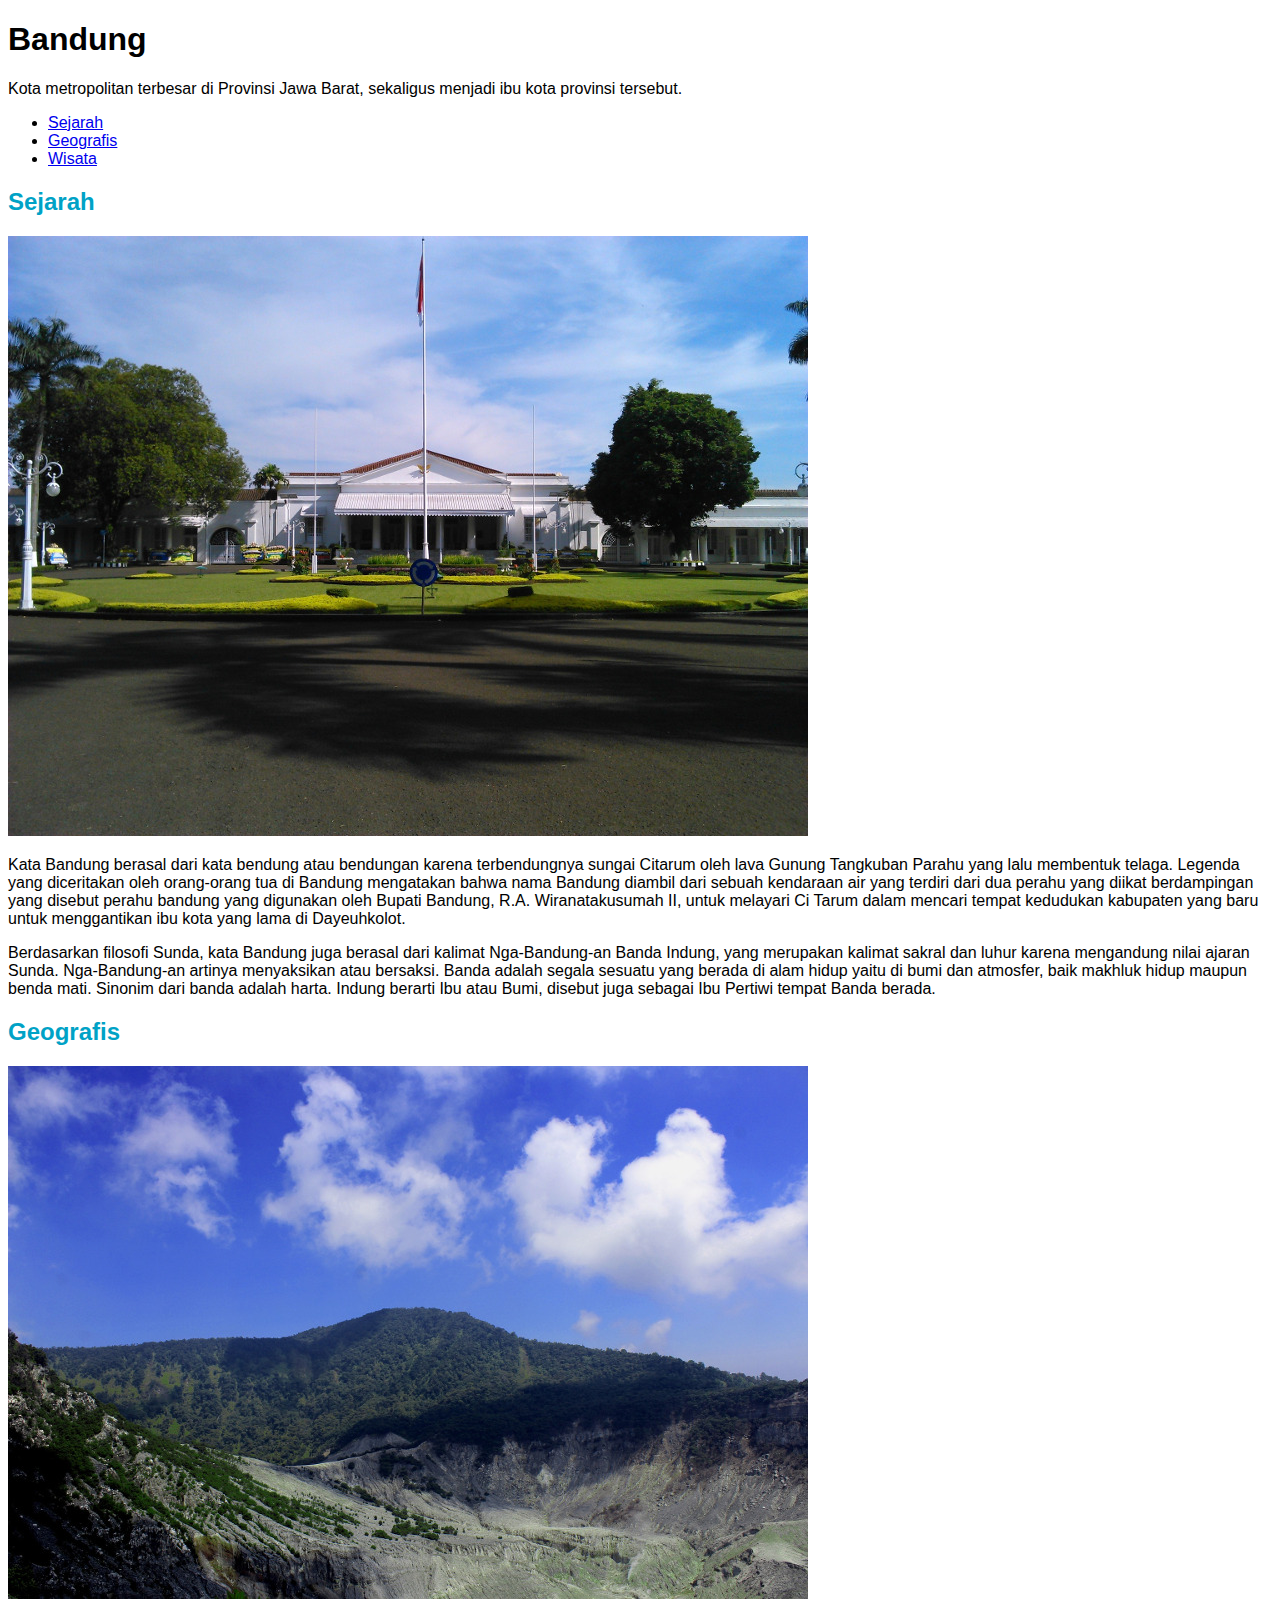
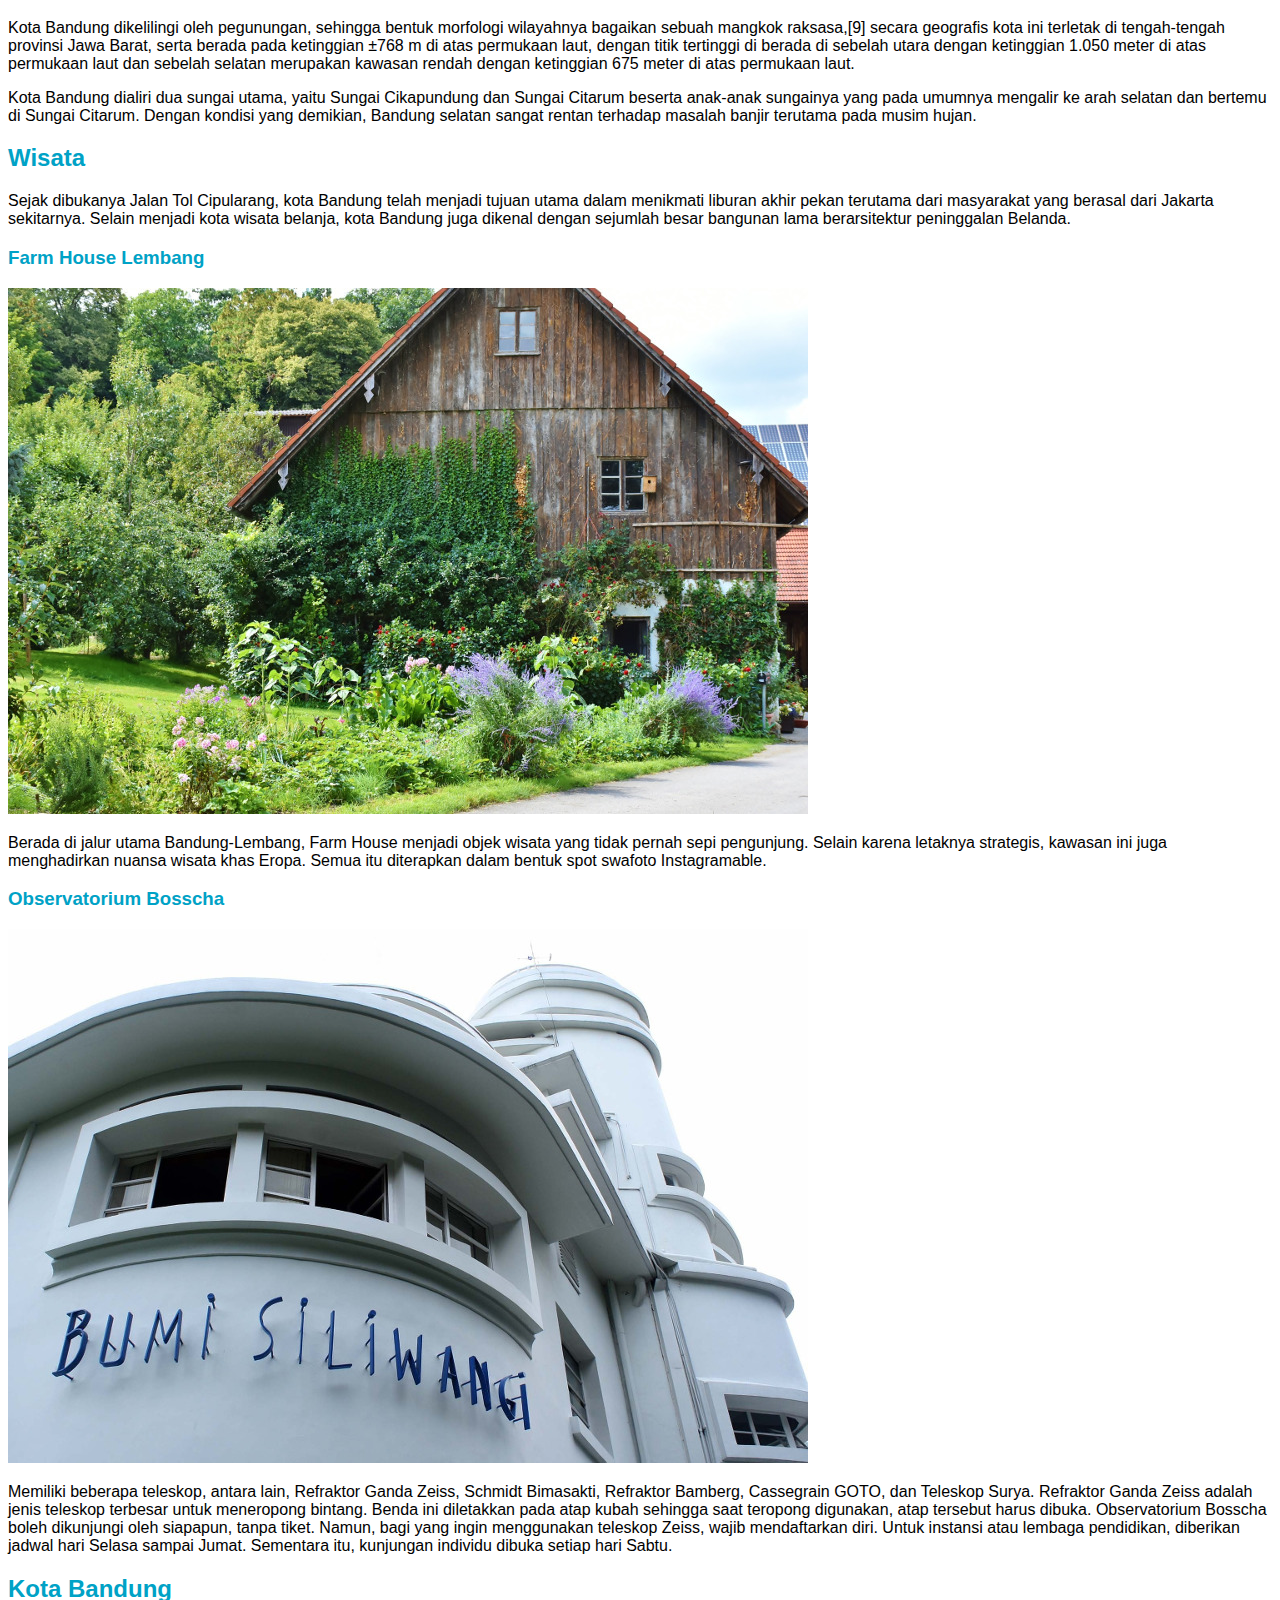
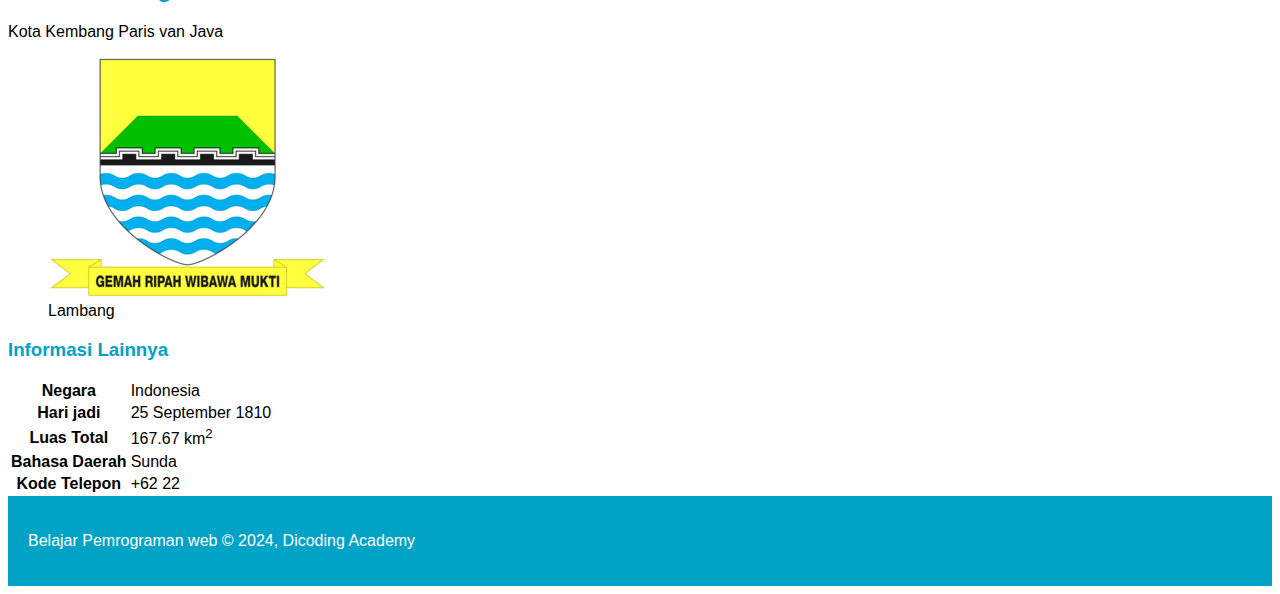
==== studi-case/index.html @ 1d162b0b "change folder structure into stud-case folder" ====
<!DOCTYPE html>
<html>

<head>
   <title>Membuat Profil Bandung</title>

   <!-- My Own Styles -->
   <link rel="stylesheet" href="/assets/styles/style.css">
</head>

<body>
   <header>
      <h1>Bandung</h1>
      <p>Kota metropolitan terbesar di Provinsi Jawa Barat, sekaligus menjadi ibu kota provinsi tersebut.</p>

      <nav>
         <ul>
            <li><a href="#sejarah">Sejarah</a></li>
            <li><a href="#geografis">Geografis</a></li>
            <li><a href="#wisata">Wisata</a></li>
         </ul>
      </nav>
   </header>

   <main>
      <div id="content">
         <article id="sejarah">
            <h2>Sejarah</h2>
            <img src="assets/img/history.jpg" alt="sejarah" />
            <p>
               Kata Bandung berasal dari kata bendung atau bendungan karena terbendungnya sungai Citarum oleh
               lava Gunung Tangkuban Parahu yang lalu membentuk telaga. Legenda yang diceritakan oleh
               orang-orang tua di Bandung mengatakan bahwa nama Bandung diambil dari sebuah kendaraan air
               yang terdiri dari dua perahu yang diikat berdampingan yang disebut perahu bandung yang
               digunakan oleh Bupati Bandung, R.A. Wiranatakusumah II, untuk melayari Ci Tarum dalam mencari
               tempat kedudukan kabupaten yang baru untuk menggantikan ibu kota yang lama di Dayeuhkolot.
            </p>

            <p>
               Berdasarkan filosofi Sunda, kata Bandung juga berasal dari kalimat Nga-Bandung-an Banda
               Indung, yang merupakan kalimat sakral dan luhur karena mengandung nilai ajaran Sunda.
               Nga-Bandung-an artinya menyaksikan atau bersaksi. Banda adalah segala sesuatu yang berada di
               alam hidup yaitu di bumi dan atmosfer, baik makhluk hidup maupun benda mati. Sinonim dari
               banda adalah harta. Indung berarti Ibu atau Bumi, disebut juga sebagai Ibu Pertiwi tempat
               Banda berada.
            </p>
         </article>

         <article id="geografis">
            <h2>Geografis</h2>
            <img src="assets/img/geografis.jpg" alt="geografis" />
            <p>
               Kota Bandung dikelilingi oleh pegunungan, sehingga bentuk morfologi wilayahnya bagaikan sebuah
               mangkok raksasa,[9] secara geografis kota ini terletak di tengah-tengah provinsi Jawa Barat,
               serta berada pada ketinggian ±768 m di atas permukaan laut, dengan titik tertinggi di berada
               di sebelah utara dengan ketinggian 1.050 meter di atas permukaan laut dan sebelah selatan
               merupakan kawasan rendah dengan ketinggian 675 meter di atas permukaan laut.
            </p>

            <p>
               Kota Bandung dialiri dua sungai utama, yaitu Sungai Cikapundung dan Sungai Citarum beserta
               anak-anak sungainya yang pada umumnya mengalir ke arah selatan dan bertemu di Sungai Citarum.
               Dengan kondisi yang demikian, Bandung selatan sangat rentan terhadap masalah banjir terutama
               pada musim hujan.
            </p>
         </article>

         <article id="wisata">
            <h2>Wisata</h2>
            <p>
               Sejak dibukanya Jalan Tol Cipularang, kota Bandung telah menjadi tujuan utama dalam menikmati
               liburan akhir pekan terutama dari masyarakat yang berasal dari Jakarta sekitarnya. Selain
               menjadi kota wisata belanja, kota Bandung juga dikenal dengan sejumlah besar bangunan lama
               berarsitektur peninggalan Belanda.
            </p>

            <section>
               <h3>Farm House Lembang</h3>
               <img src="assets/img/farm-house.jpg" alt="farm house" />
               <p>
                  Berada di jalur utama Bandung-Lembang, Farm House menjadi objek wisata yang tidak pernah
                  sepi pengunjung. Selain karena letaknya strategis, kawasan ini juga menghadirkan nuansa
                  wisata khas Eropa. Semua itu diterapkan dalam bentuk spot swafoto Instagramable.
               </p>
            </section>

            <section>
               <h3>Observatorium Bosscha</h3>
               <img src="assets/img/bosscha.jpg" alt="bosscha" />
               <p>
                  Memiliki beberapa teleskop, antara lain, Refraktor Ganda Zeiss, Schmidt Bimasakti, Refraktor
                  Bamberg, Cassegrain GOTO, dan Teleskop Surya. Refraktor Ganda Zeiss adalah jenis teleskop
                  terbesar untuk meneropong bintang. Benda ini diletakkan pada atap kubah sehingga saat
                  teropong digunakan, atap tersebut harus dibuka. Observatorium Bosscha boleh dikunjungi oleh
                  siapapun, tanpa tiket. Namun, bagi yang ingin menggunakan teleskop Zeiss, wajib mendaftarkan
                  diri. Untuk instansi atau lembaga pendidikan, diberikan jadwal hari Selasa sampai Jumat.
                  Sementara itu, kunjungan individu dibuka setiap hari Sabtu.
               </p>
            </section>
         </article>
      </div>

      <aside>
         <article>
            <header>
               <h2>Kota Bandung</h2>
               <p>Kota Kembang Paris van Java</p>
               <figure>
                  <img src="assets/img/bandung-badge.png" />
                  <figcaption>Lambang</figcaption>
               </figure>
            </header>

            <section>
               <h3>Informasi Lainnya</h3>

               <table>
                  <tr>
                     <th>Negara</th>
                     <td>Indonesia</td>
                  </tr>
                  <tr>
                     <th>Hari jadi</th>
                     <td>25 September 1810</td>
                  </tr>
                  <tr>
                     <th>Luas Total</th>
                     <td>167.67 km<sup>2</sup></td>
                  </tr>
                  <tr>
                     <th>Bahasa Daerah</th>
                     <td>Sunda</td>
                  </tr>
                  <tr>
                     <th>Kode Telepon</th>
                     <td>+62 22</td>
                  </tr>
               </table>
            </section>
         </article>
      </aside>
   </main>

   <footer>
      <p>Belajar Pemrograman web &#169; 2024, Dicoding Academy</p>
   </footer>
</body>

</html>
---- assets/styles/style.css ----
body {
  font-family: sans-serif;
}

h2,
h3 {
  color: #00a2c6;
}

footer {
  padding: 20px;
  color: white;
  background-color: #00a2c6;
}
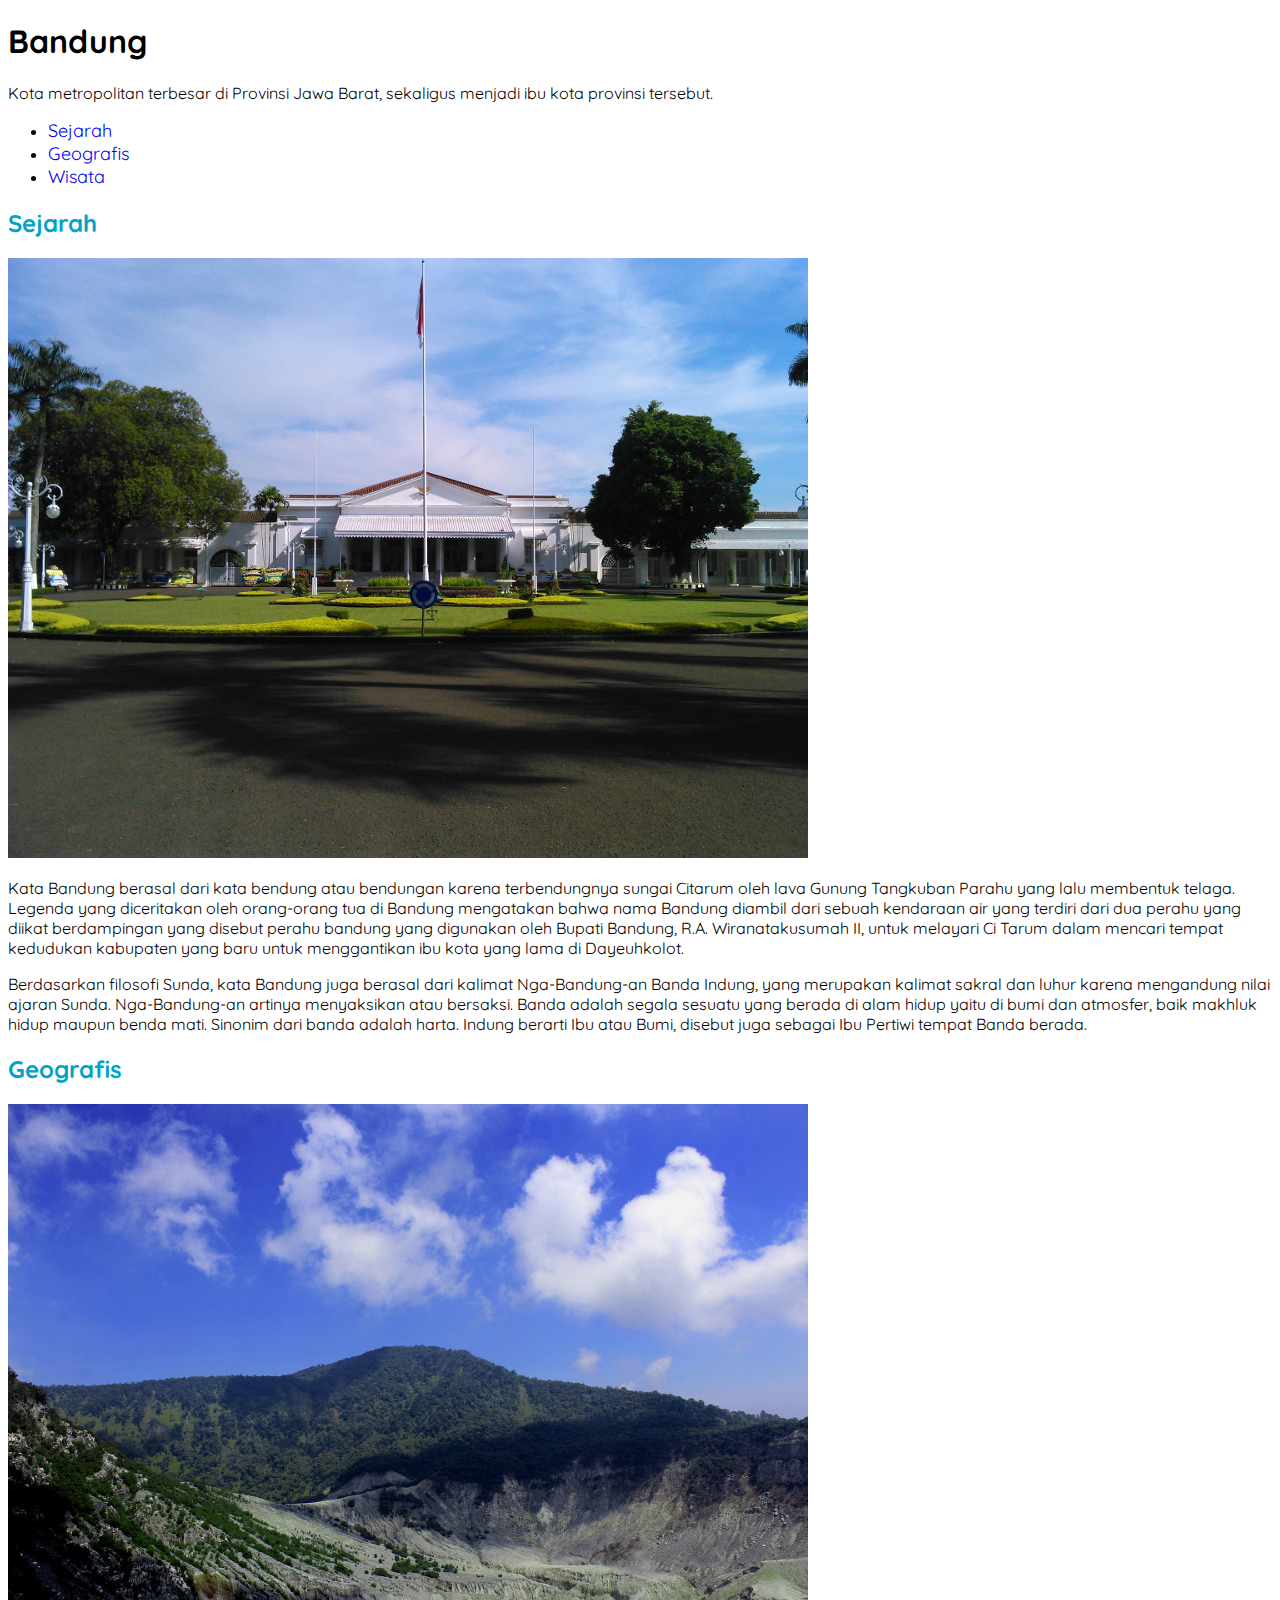
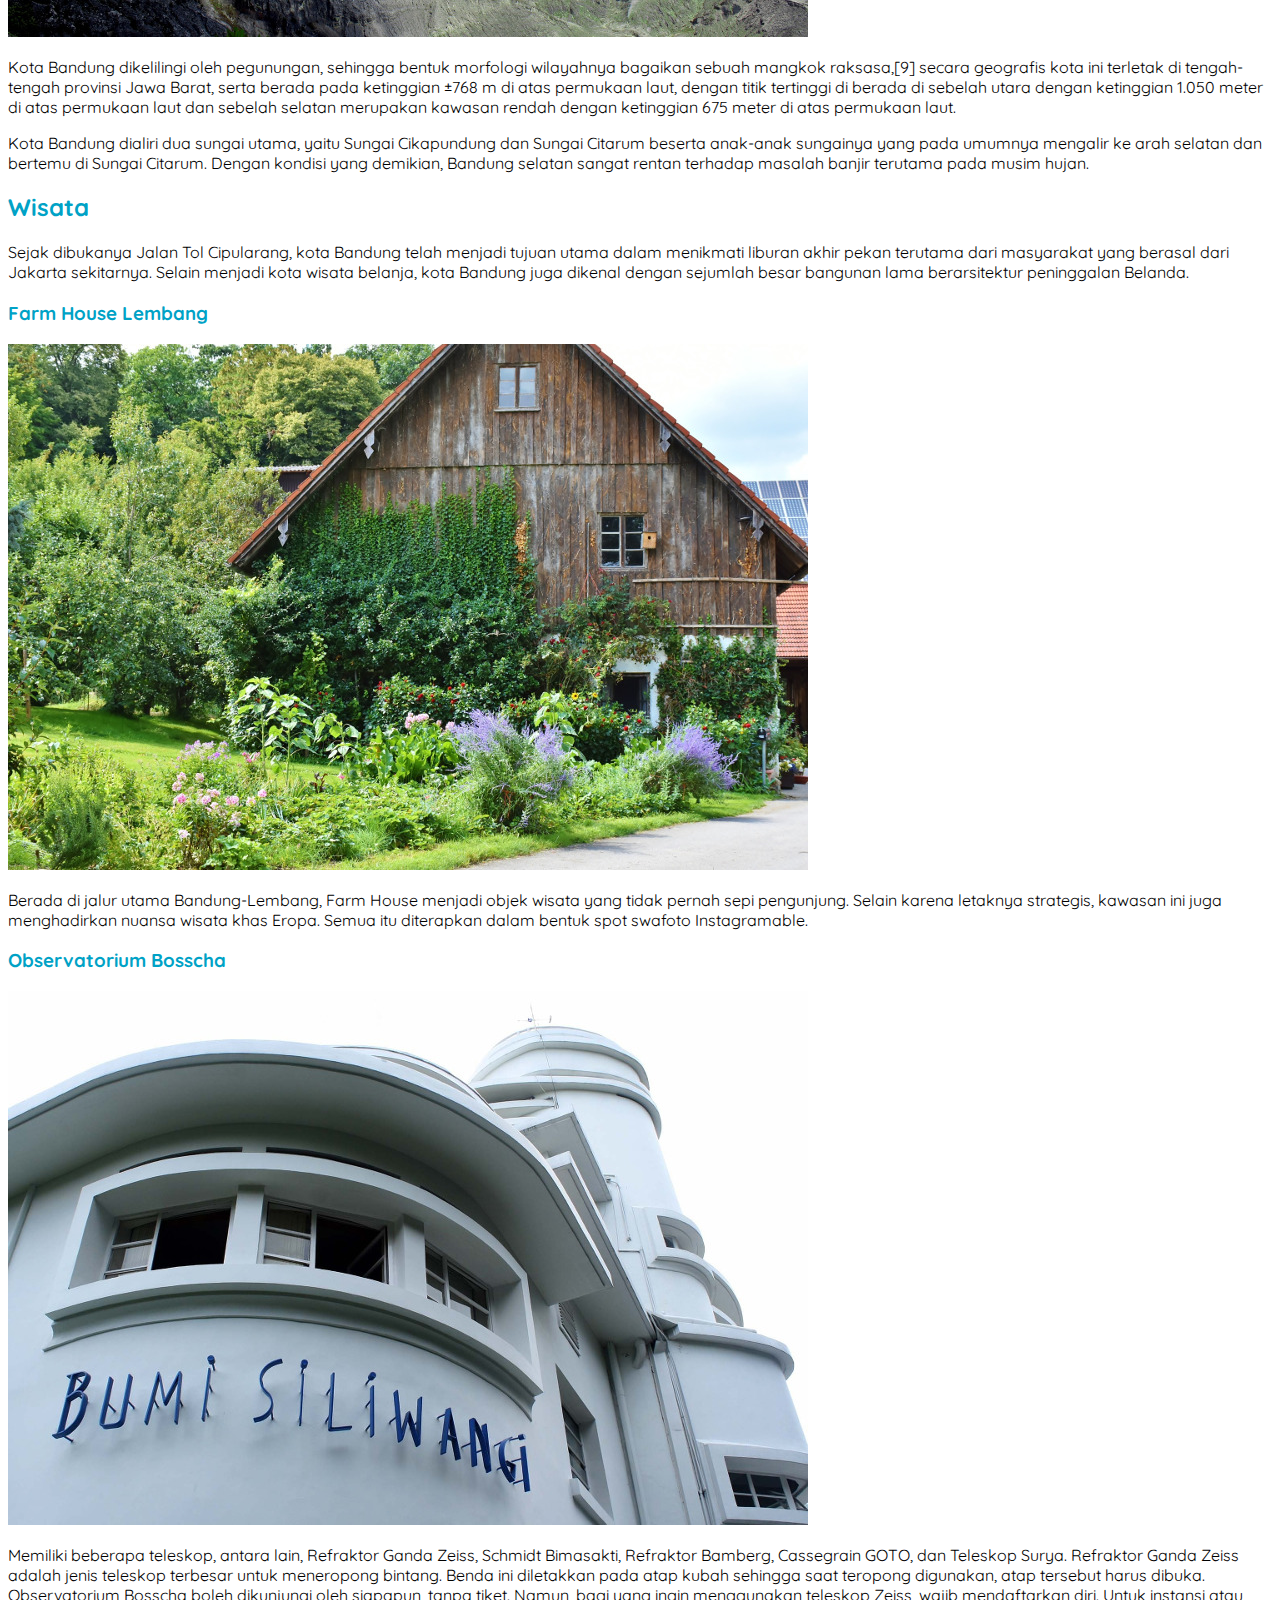
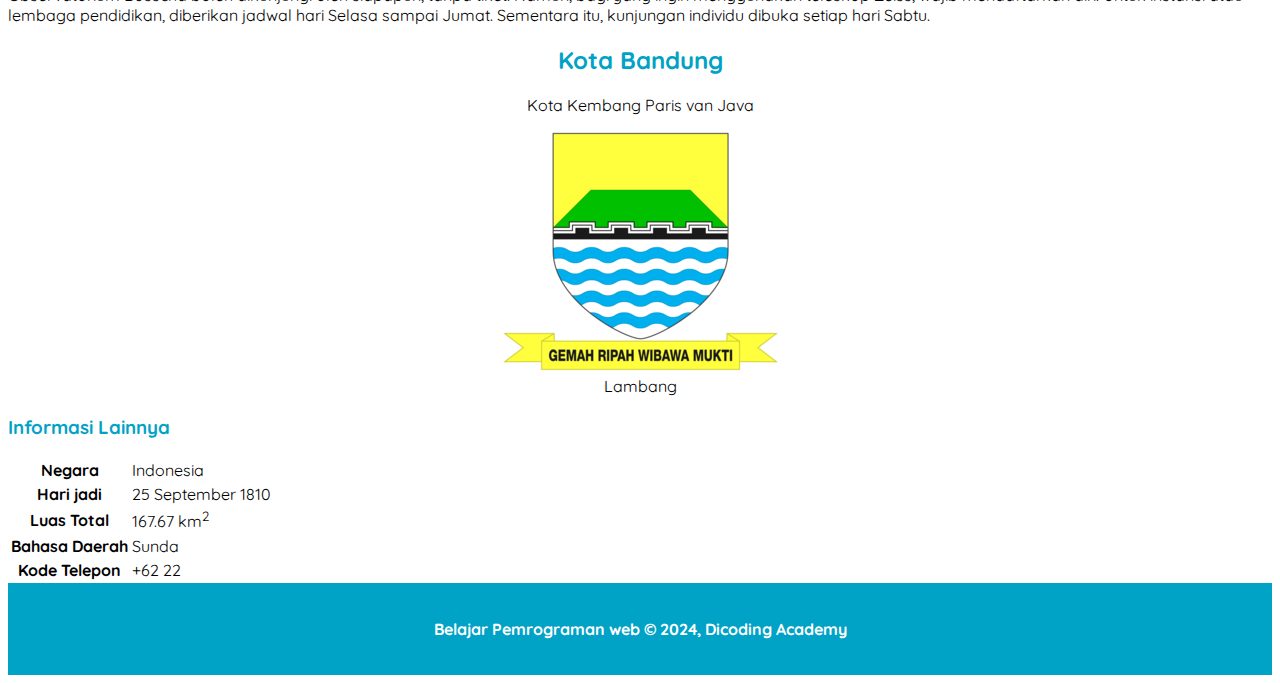
==== commit 279b7d77: "add font-size, font-weight, and text-align" ====
--- a/studi-case/index.html
+++ b/studi-case/index.html
@@ -5,7 +5,12 @@
    <title>Membuat Profil Bandung</title>
 
    <!-- My Own Styles -->
-   <link rel="stylesheet" href="/assets/styles/style.css">
+   <link rel="stylesheet" href="./assets/styles/style.css">
+
+   <!-- Google Fonts Quicksand-->
+   <link rel="preconnect" href="https://fonts.googleapis.com">
+   <link rel="preconnect" href="https://fonts.gstatic.com" crossorigin>
+   <link href="https://fonts.googleapis.com/css2?family=Quicksand:wght@300..700&display=swap" rel="stylesheet">
 </head>
 
 <body>
@@ -101,7 +106,7 @@
       </div>
 
       <aside>
-         <article>
+         <article class="profile">
             <header>
                <h2>Kota Bandung</h2>
                <p>Kota Kembang Paris van Java</p>
--- a/studi-case/assets/styles/style.css
+++ b/studi-case/assets/styles/style.css
@@ -0,0 +1,31 @@
+body {
+  font-family: "Quicksand", sans-serif;
+  font-optical-sizing: auto;
+}
+
+h2,
+h3 {
+  color: #00a2c6;
+}
+
+footer {
+  padding: 20px;
+  color: white;
+  background-color: #00a2c6;
+  text-align: center;
+  font-weight: bold;
+}
+
+nav a {
+  font-size: 18px;
+  font-weight: 400;
+  text-decoration: none;
+}
+
+nav a:hover {
+  font-weight: bold;
+}
+
+.profile header {
+  text-align: center;
+}
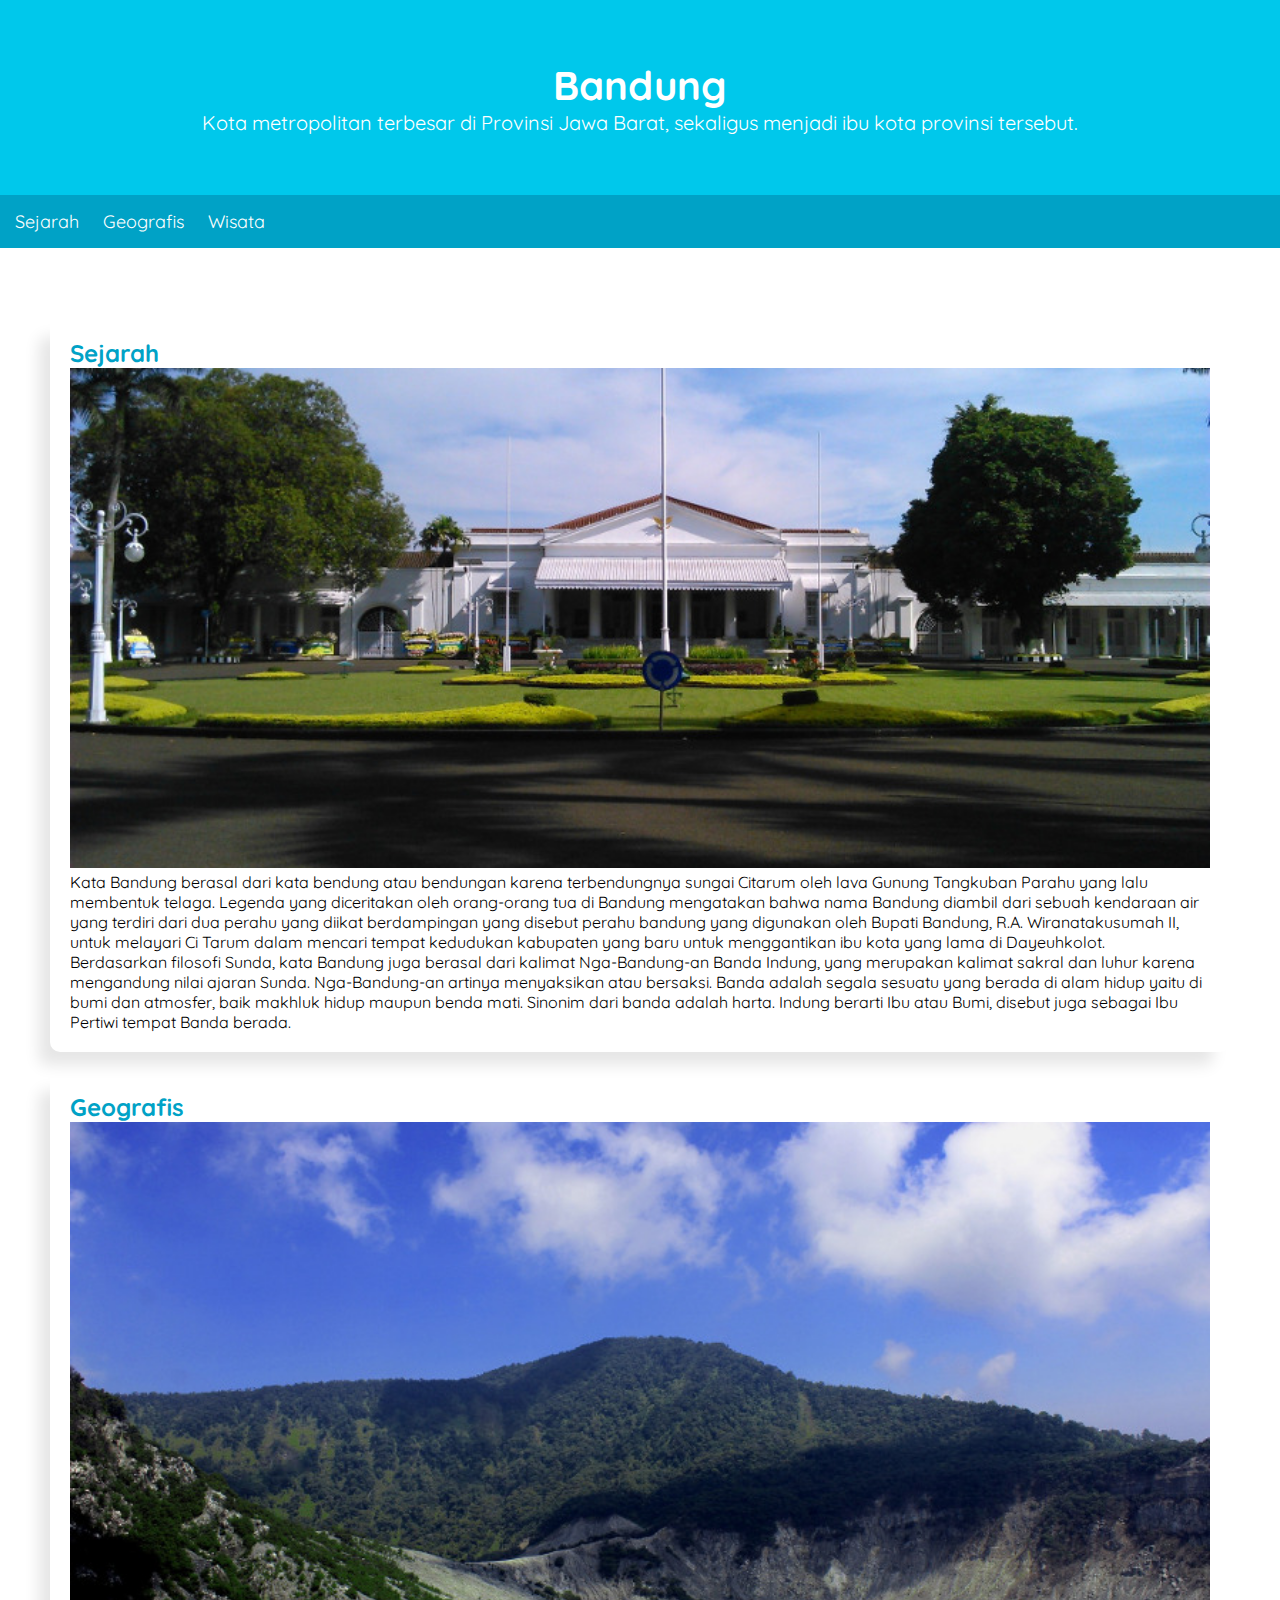
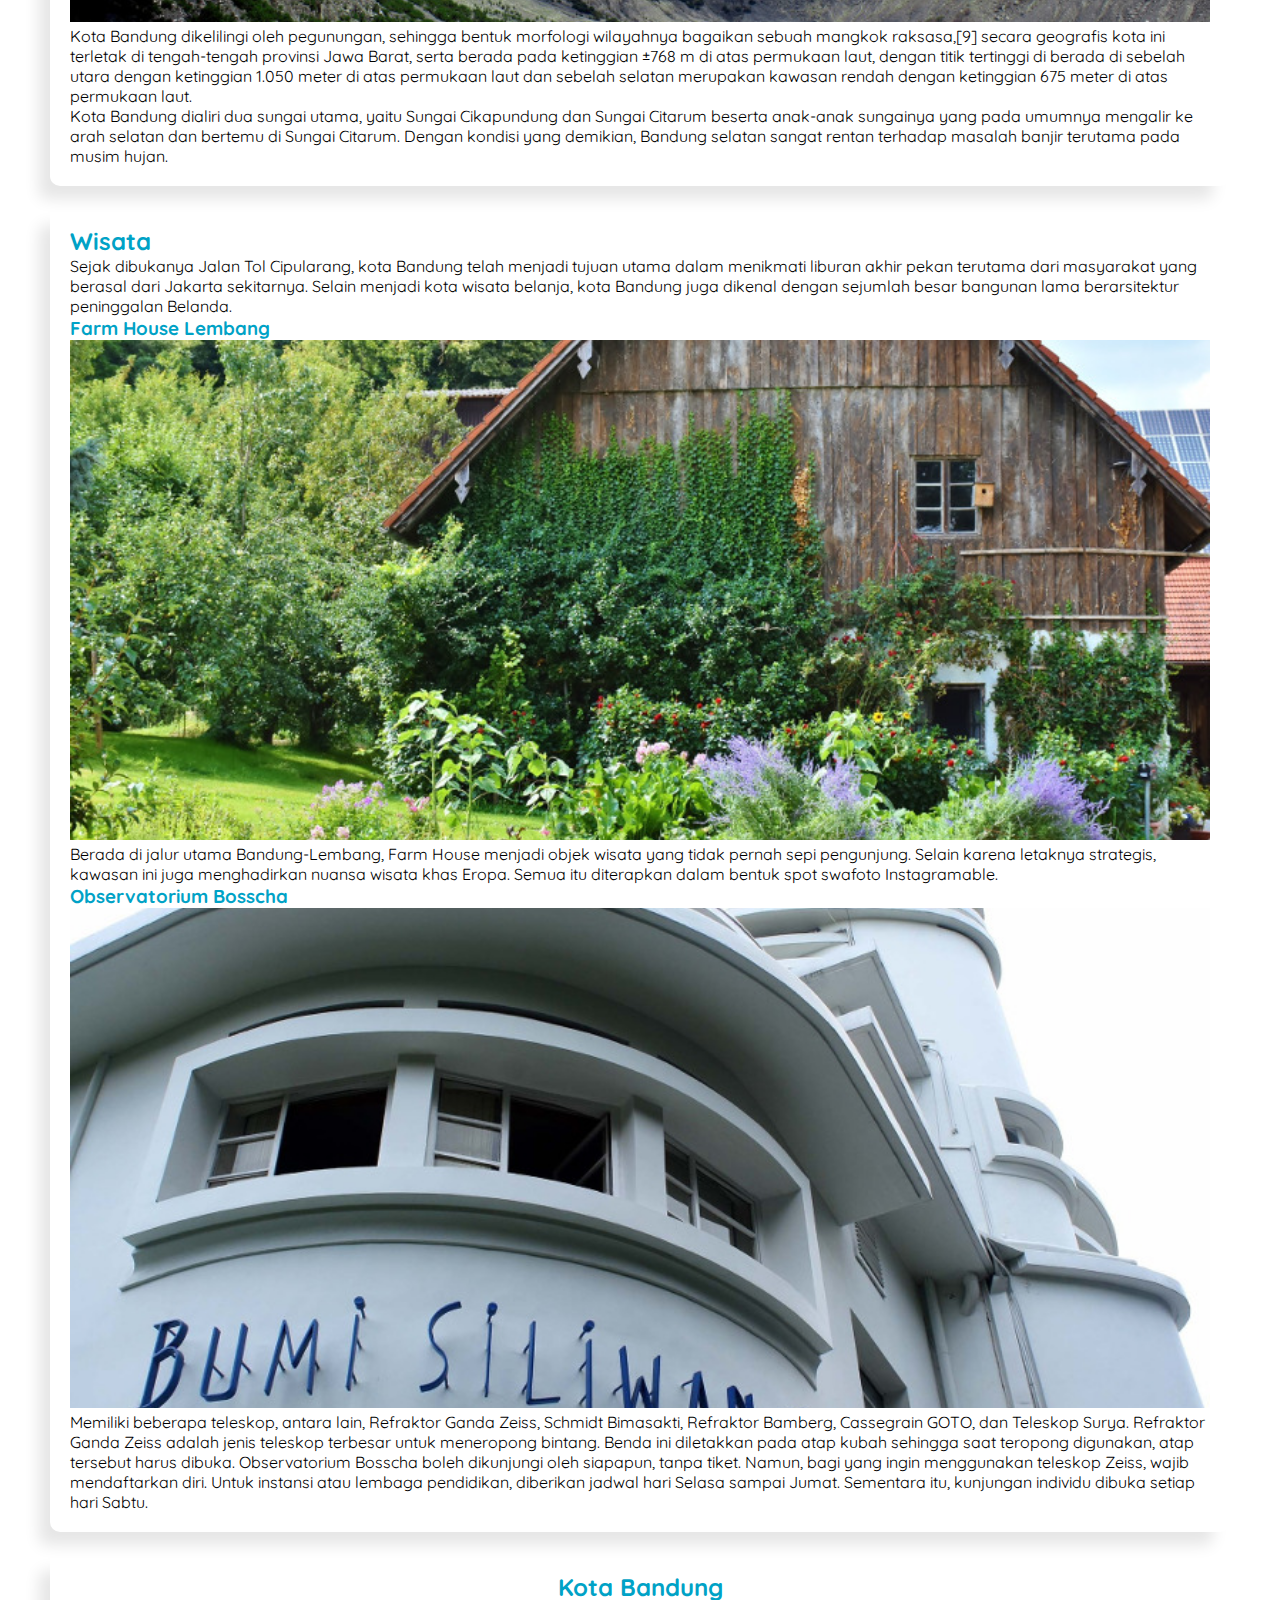
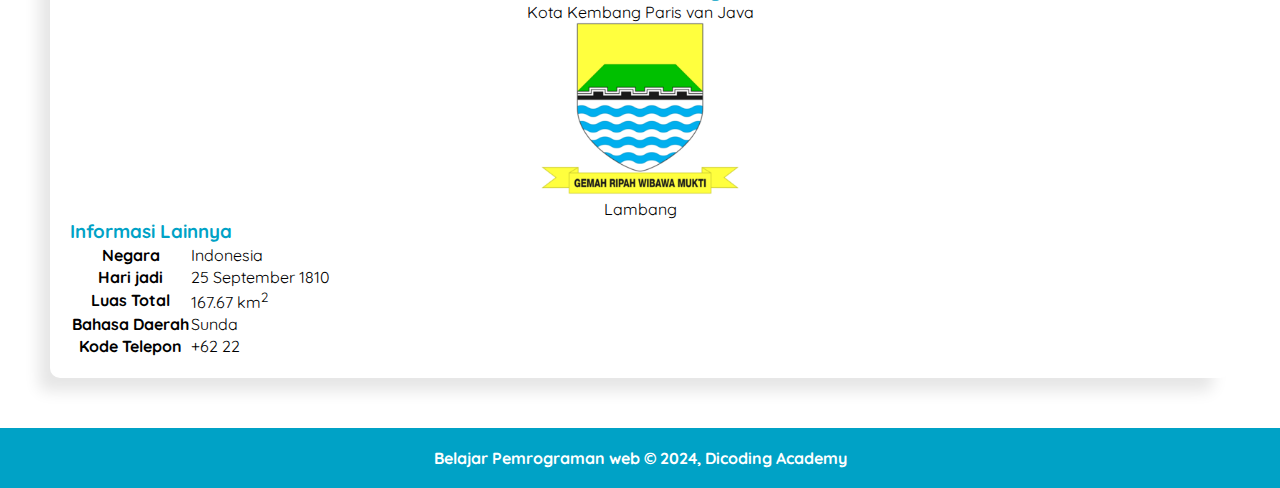
==== commit 9041306c: "feat: set box model" ====
--- a/studi-case/index.html
+++ b/studi-case/index.html
@@ -15,9 +15,10 @@
 
 <body>
    <header>
-      <h1>Bandung</h1>
-      <p>Kota metropolitan terbesar di Provinsi Jawa Barat, sekaligus menjadi ibu kota provinsi tersebut.</p>
-
+      <div class="jumbotron">
+         <h1>Bandung</h1>
+         <p>Kota metropolitan terbesar di Provinsi Jawa Barat, sekaligus menjadi ibu kota provinsi tersebut.</p>
+      </div>
       <nav>
          <ul>
             <li><a href="#sejarah">Sejarah</a></li>
@@ -29,9 +30,9 @@
 
    <main>
       <div id="content">
-         <article id="sejarah">
+         <article id="sejarah" class="card">
             <h2>Sejarah</h2>
-            <img src="assets/img/history.jpg" alt="sejarah" />
+            <img class="featured-img" src="assets/img/history.jpg" alt="sejarah" />
             <p>
                Kata Bandung berasal dari kata bendung atau bendungan karena terbendungnya sungai Citarum oleh
                lava Gunung Tangkuban Parahu yang lalu membentuk telaga. Legenda yang diceritakan oleh
@@ -51,9 +52,9 @@
             </p>
          </article>
 
-         <article id="geografis">
+         <article id="geografis" class="card">
             <h2>Geografis</h2>
-            <img src="assets/img/geografis.jpg" alt="geografis" />
+            <img class="featured-img" src="assets/img/geografis.jpg" alt="geografis" />
             <p>
                Kota Bandung dikelilingi oleh pegunungan, sehingga bentuk morfologi wilayahnya bagaikan sebuah
                mangkok raksasa,[9] secara geografis kota ini terletak di tengah-tengah provinsi Jawa Barat,
@@ -70,7 +71,7 @@
             </p>
          </article>
 
-         <article id="wisata">
+         <article id="wisata" class="card">
             <h2>Wisata</h2>
             <p>
                Sejak dibukanya Jalan Tol Cipularang, kota Bandung telah menjadi tujuan utama dalam menikmati
@@ -81,7 +82,7 @@
 
             <section>
                <h3>Farm House Lembang</h3>
-               <img src="assets/img/farm-house.jpg" alt="farm house" />
+               <img class="featured-img" src="assets/img/farm-house.jpg" alt="farm house" />
                <p>
                   Berada di jalur utama Bandung-Lembang, Farm House menjadi objek wisata yang tidak pernah
                   sepi pengunjung. Selain karena letaknya strategis, kawasan ini juga menghadirkan nuansa
@@ -91,7 +92,7 @@
 
             <section>
                <h3>Observatorium Bosscha</h3>
-               <img src="assets/img/bosscha.jpg" alt="bosscha" />
+               <img class="featured-img" src="assets/img/bosscha.jpg" alt="bosscha" />
                <p>
                   Memiliki beberapa teleskop, antara lain, Refraktor Ganda Zeiss, Schmidt Bimasakti, Refraktor
                   Bamberg, Cassegrain GOTO, dan Teleskop Surya. Refraktor Ganda Zeiss adalah jenis teleskop
@@ -106,12 +107,12 @@
       </div>
 
       <aside>
-         <article class="profile">
+         <article class="profile card">
             <header>
                <h2>Kota Bandung</h2>
                <p>Kota Kembang Paris van Java</p>
                <figure>
-                  <img src="assets/img/bandung-badge.png" />
+                  <img src="assets/img/bandung-badge.png" alt="profile" />
                   <figcaption>Lambang</figcaption>
                </figure>
             </header>
--- a/studi-case/assets/styles/style.css
+++ b/studi-case/assets/styles/style.css
@@ -1,6 +1,10 @@
+* {
+  margin: 0;
+  padding: 0;
+}
+
 body {
   font-family: "Quicksand", sans-serif;
-  font-optical-sizing: auto;
 }
 
 h2,
@@ -20,6 +24,7 @@
   font-size: 18px;
   font-weight: 400;
   text-decoration: none;
+  color: white;
 }
 
 nav a:hover {
@@ -29,3 +34,44 @@
 .profile header {
   text-align: center;
 }
+
+.featured-img {
+  width: 100%;
+  max-height: 500px;
+  object-fit: cover;
+  object-position: center;
+}
+
+.profile img {
+  width: 200px;
+}
+
+.card {
+  box-shadow: -14px 16px 15px -3px rgba(0, 0, 0, 0.1);
+  padding: 20px;
+  border-radius: 10px;
+  margin-top: 20px;
+}
+
+.jumbotron {
+  background-color: #00c8eb;
+  text-align: center;
+  font-size: 20px;
+  padding: 60px;
+  color: white;
+}
+
+nav {
+  background-color: #00a2c6;
+  padding: 15px;
+}
+
+nav li {
+  display: inline;
+  list-style-type: none;
+  margin-right: 20px;
+}
+
+main {
+  padding: 50px;
+}
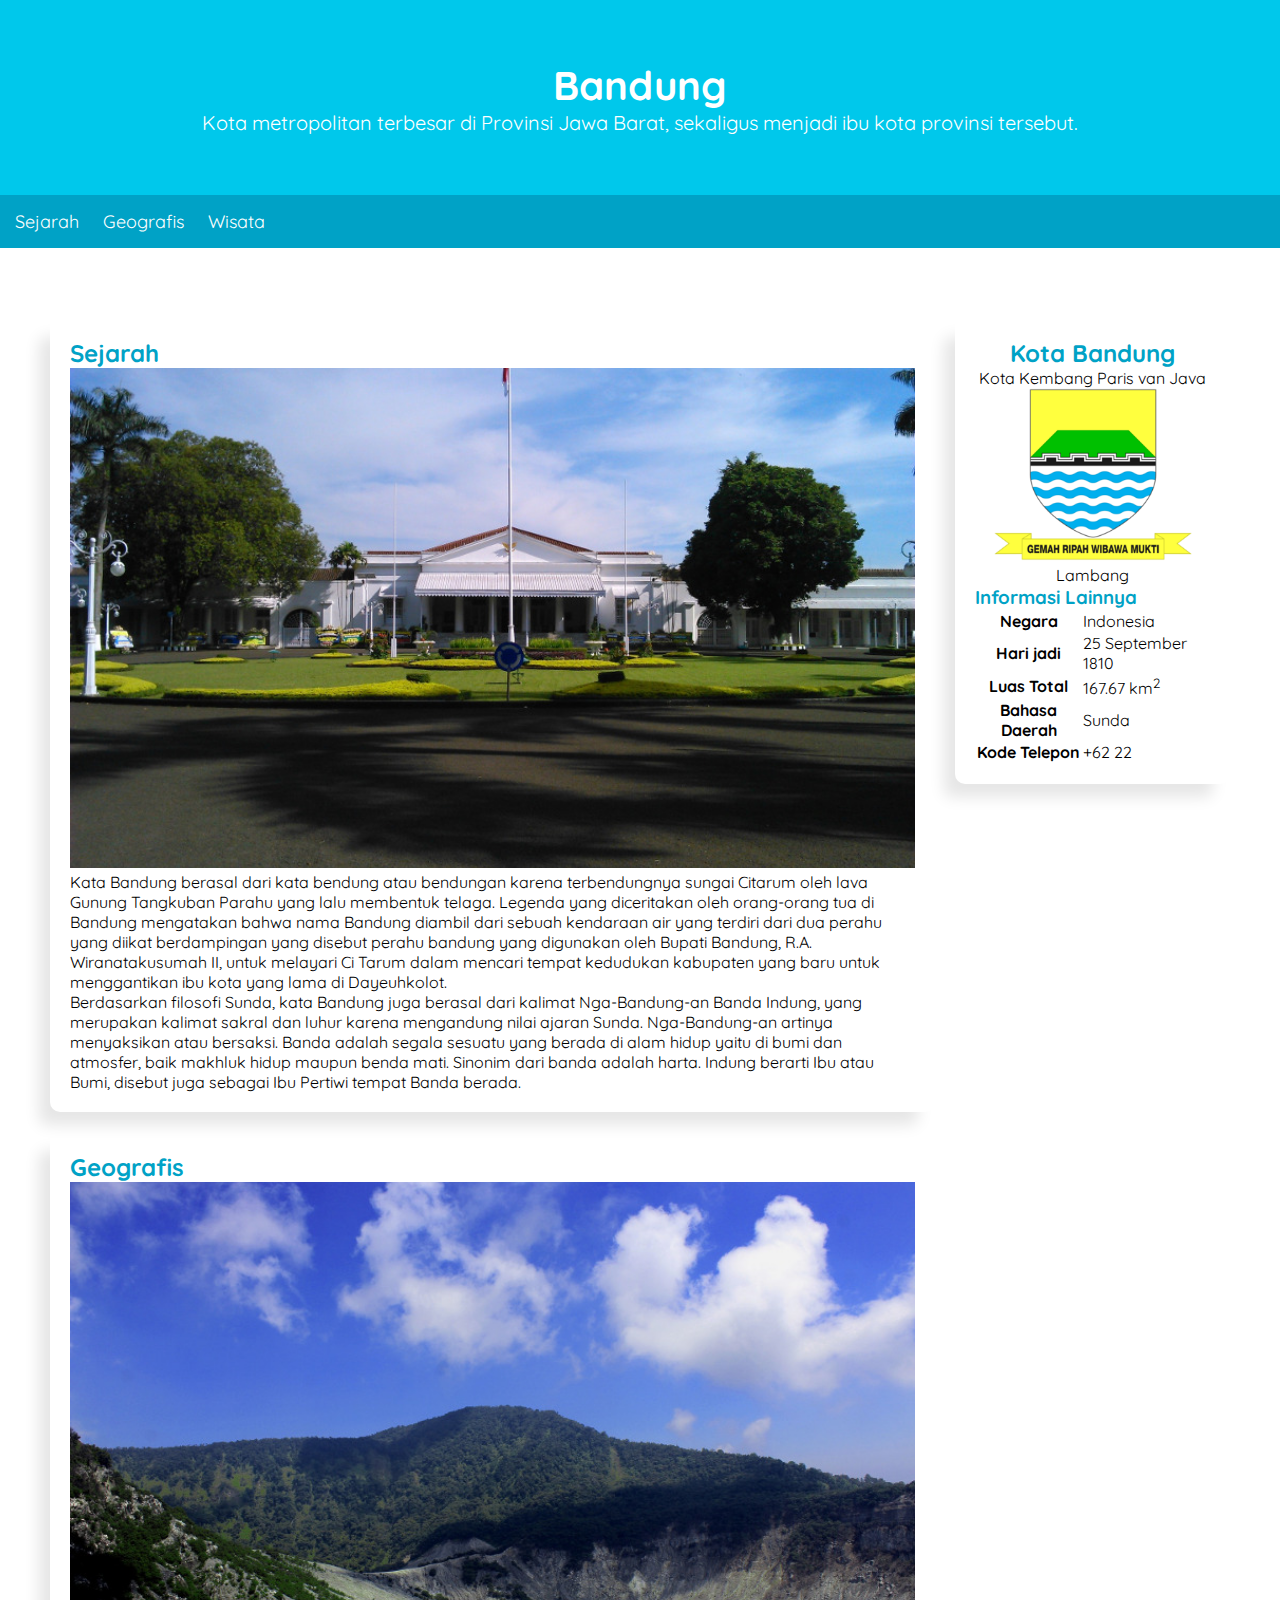
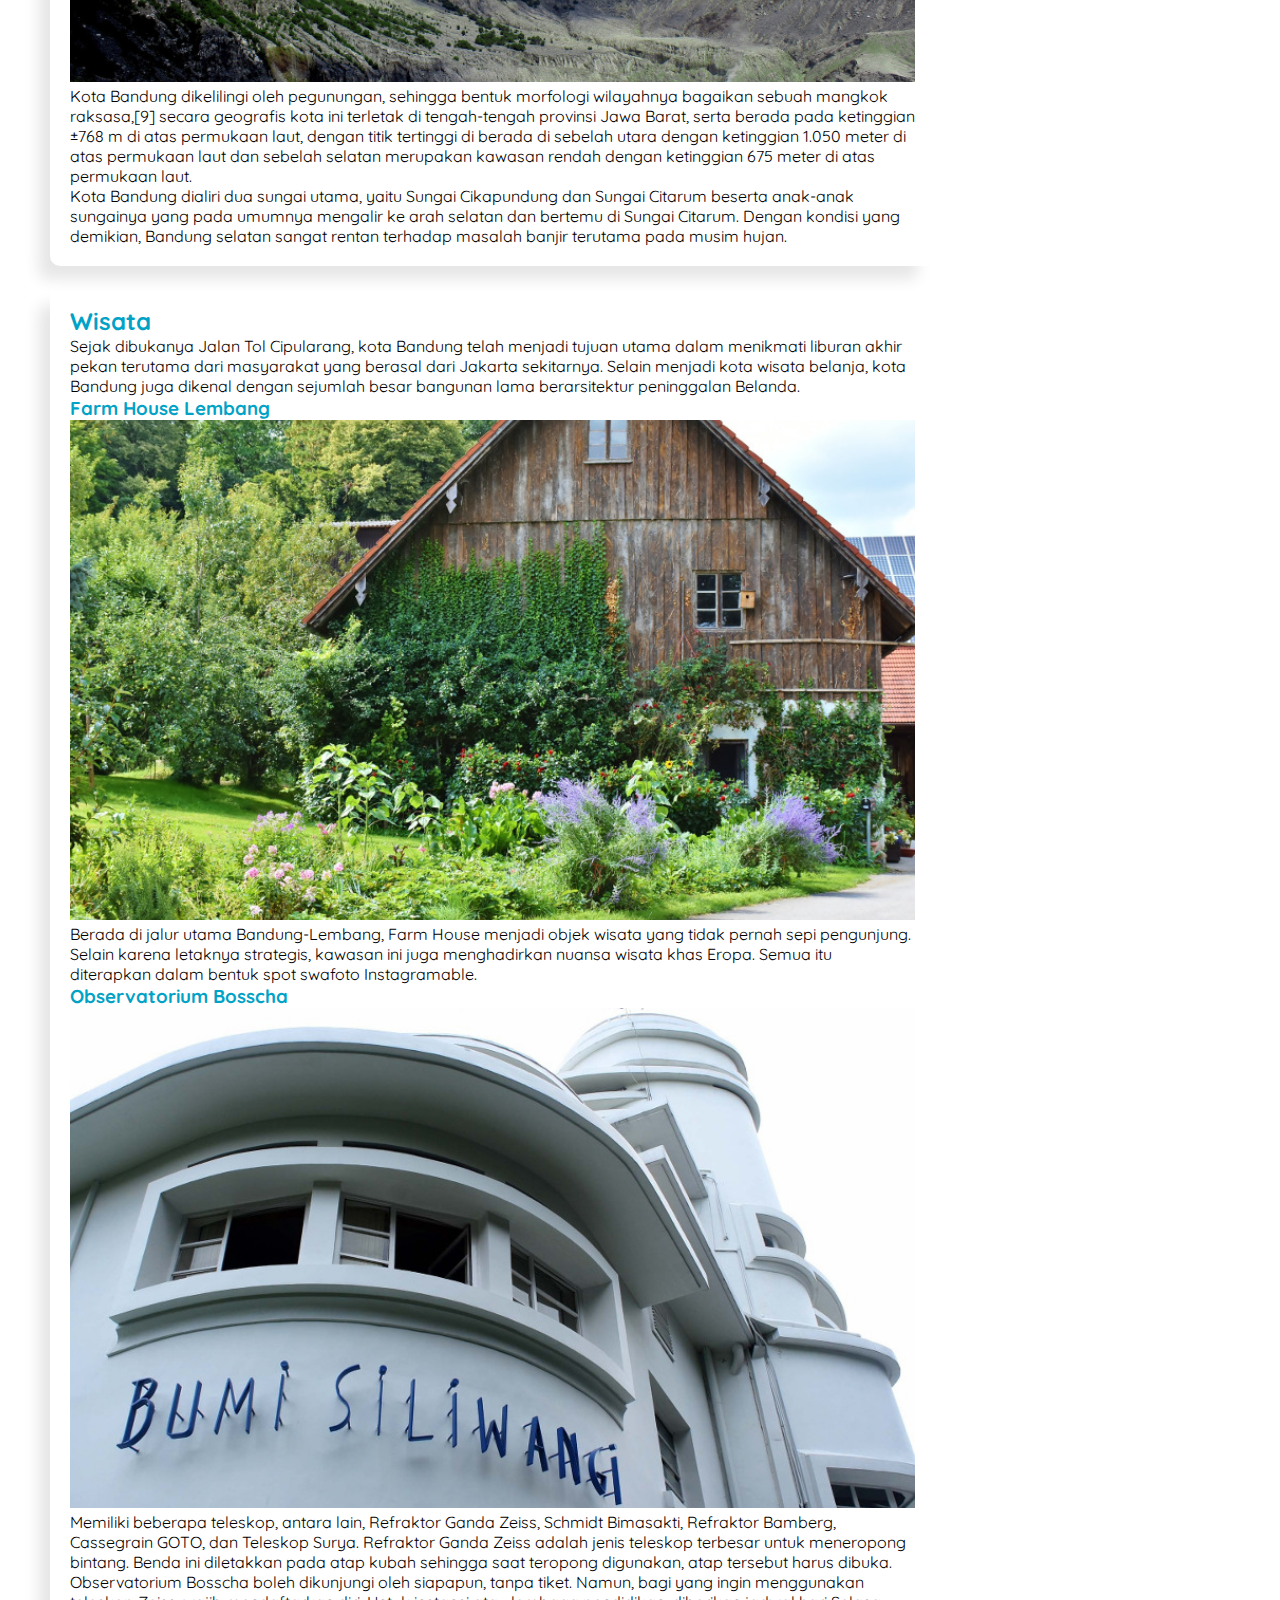
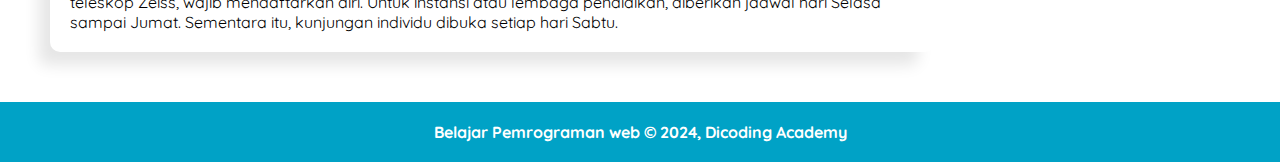
==== commit ce8a59d7: "feat: set layouting using float" ====
--- a/studi-case/index.html
+++ b/studi-case/index.html
@@ -29,7 +29,7 @@
    </header>
 
    <main>
-      <div id="content">
+      <div id="content" class="left-content">
          <article id="sejarah" class="card">
             <h2>Sejarah</h2>
             <img class="featured-img" src="assets/img/history.jpg" alt="sejarah" />
@@ -106,7 +106,7 @@
          </article>
       </div>
 
-      <aside>
+      <aside class="right-content">
          <article class="profile card">
             <header>
                <h2>Kota Bandung</h2>
--- a/studi-case/assets/styles/style.css
+++ b/studi-case/assets/styles/style.css
@@ -1,6 +1,8 @@
 * {
   margin: 0;
   padding: 0;
+  box-sizing: border-box;
+  /* border: 1px solid black; */
 }
 
 body {
@@ -74,4 +76,16 @@
 
 main {
   padding: 50px;
+  overflow: auto;
 }
+
+.left-content {
+  width: 75%;
+  float: left;
+}
+
+.right-content {
+  width: 25%;
+  float: right;
+  padding-left: 20px;
+}
